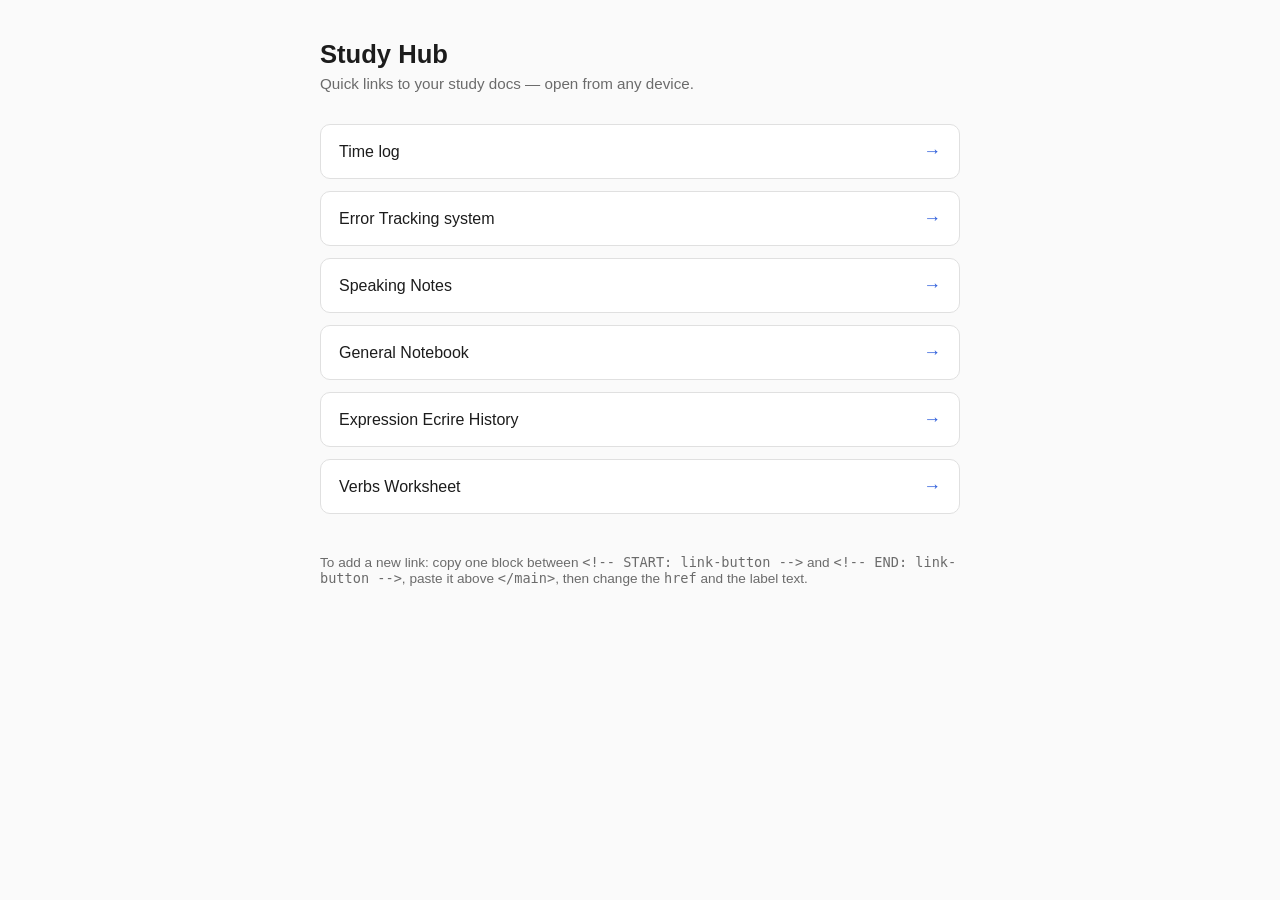
==== Links.html @ 3a4f553c "Add files via upload" ====
<!DOCTYPE html>
<html lang="en">
<head>
<meta charset="UTF-8">
<meta name="viewport" content="width=device-width, initial-scale=1.0">
<title>Study Hub</title>
<style>
  :root {
    --bg: #fafafa;
    --card-bg: #ffffff;
    --border: #e0e0e0;
    --text: #1c1c1c;
    --text-muted: #6b6b6b;
    --accent: #2f5fdb;
    --accent-hover: #24469f;
    --radius: 10px;
  }

  * { box-sizing: border-box; }

  body {
    margin: 0;
    background: var(--bg);
    color: var(--text);
    font-family: -apple-system, BlinkMacSystemFont, "Segoe UI", Roboto, Helvetica, Arial, sans-serif;
    padding: 40px 20px 80px;
  }

  header {
    max-width: 640px;
    margin: 0 auto 32px;
    text-align: left;
  }

  header h1 {
    font-size: 1.6rem;
    margin: 0 0 6px;
  }

  header p {
    margin: 0;
    color: var(--text-muted);
    font-size: 0.95rem;
  }

  main {
    max-width: 640px;
    margin: 0 auto;
    display: flex;
    flex-direction: column;
    gap: 12px;
  }

  /* ============================================
     LINK BUTTON — copy everything between the
     START/END comments to add a new link.
     Just change the href and the text.
     ============================================ */

  /* START: link-button */
  .file-btn {
    display: flex;
    align-items: center;
    justify-content: space-between;
    gap: 12px;
    padding: 16px 18px;
    background: var(--card-bg);
    border: 1px solid var(--border);
    border-radius: var(--radius);
    text-decoration: none;
    color: var(--text);
    font-size: 1rem;
    font-weight: 500;
    transition: border-color 0.15s ease, transform 0.1s ease;
  }

  .file-btn:hover {
    border-color: var(--accent);
    transform: translateY(-1px);
  }

  .file-btn:active {
    transform: translateY(0);
  }

  .file-btn .arrow {
    color: var(--accent);
    font-size: 1.1rem;
    flex-shrink: 0;
  }
  /* END: link-button */

  footer {
    max-width: 640px;
    margin: 40px auto 0;
    color: var(--text-muted);
    font-size: 0.85rem;
  }
</style>
</head>
<body>

  <header>
    <h1>Study Hub</h1>
    <p>Quick links to your study docs — open from any device.</p>
  </header>

  <main>

    <!-- START: link-button (copy this whole <a> block to add a new link) -->
    <a class="file-btn" href="https://docs.google.com/spreadsheets/d/1bsjlXAd9IN4_rnEcBz8uEVvwIu0K0Nazzkry-aAnC68/edit?usp=sharing" target="_blank" rel="noopener noreferrer">
      <span>Time log</span>
      <span class="arrow">→</span>
    </a>
    <!-- END: link-button -->

    <!-- START: link-button -->
    <a class="file-btn" href="https://docs.google.com/spreadsheets/d/1ML3syWqRnNUc1WbOiQWzSPsSvE8s-aNRAF5YRnyz3Ok/edit?usp=sharing" target="_blank" rel="noopener noreferrer">
      <span>Error Tracking system</span>
      <span class="arrow">→</span>
    </a>
    <!-- END: link-button -->

    <!-- START: link-button -->
    <a class="file-btn" href="https://docs.google.com/document/d/1WAkLx0dB2SmfoaRKuPxLn6gz0SkVdCajMEvuzJXay8I/edit?usp=sharing" target="_blank" rel="noopener noreferrer">
      <span>Speaking Notes</span>
      <span class="arrow">→</span>
    </a>
    <!-- END: link-button -->

    <!-- START: link-button -->
    <a class="file-btn" href="https://docs.google.com/document/d/1l1jjddjzZrQOkWmdF8CVRXTj4LADspP_vW8H8_zfq8Y/edit?usp=sharing" target="_blank" rel="noopener noreferrer">
      <span>General Notebook</span>
      <span class="arrow">→</span>
    </a>
    <!-- END: link-button -->

    <!-- START: link-button -->
    <a class="file-btn" href="https://docs.google.com/document/d/10eiZOYcNis-KoYvYH2RsZ4eMfRhXx_Hc5FQ0R927i9o/edit?tab=t.0#heading=h.3eqblquwgzrr" target="_blank" rel="noopener noreferrer">
      <span>Expression Ecrire History</span>
      <span class="arrow">→</span>
    </a>
    <!-- END: link-button -->

    <!-- START: link-button -->
    <a class="file-btn" href="https://docs.google.com/spreadsheets/d/1pZ3wCWgSWKbE2J_ujBySkijs5ByXEJYpXh5XDmjMndw/edit?usp=sharing" target="_blank" rel="noopener noreferrer">
      <span>Verbs Worksheet</span>
      <span class="arrow">→</span>
    </a>
    <!-- END: link-button -->

  </main>

  <footer>
    To add a new link: copy one block between <code>&lt;!-- START: link-button --&gt;</code> and <code>&lt;!-- END: link-button --&gt;</code>, paste it above <code>&lt;/main&gt;</code>, then change the <code>href</code> and the label text.
  </footer>

</body>
</html>
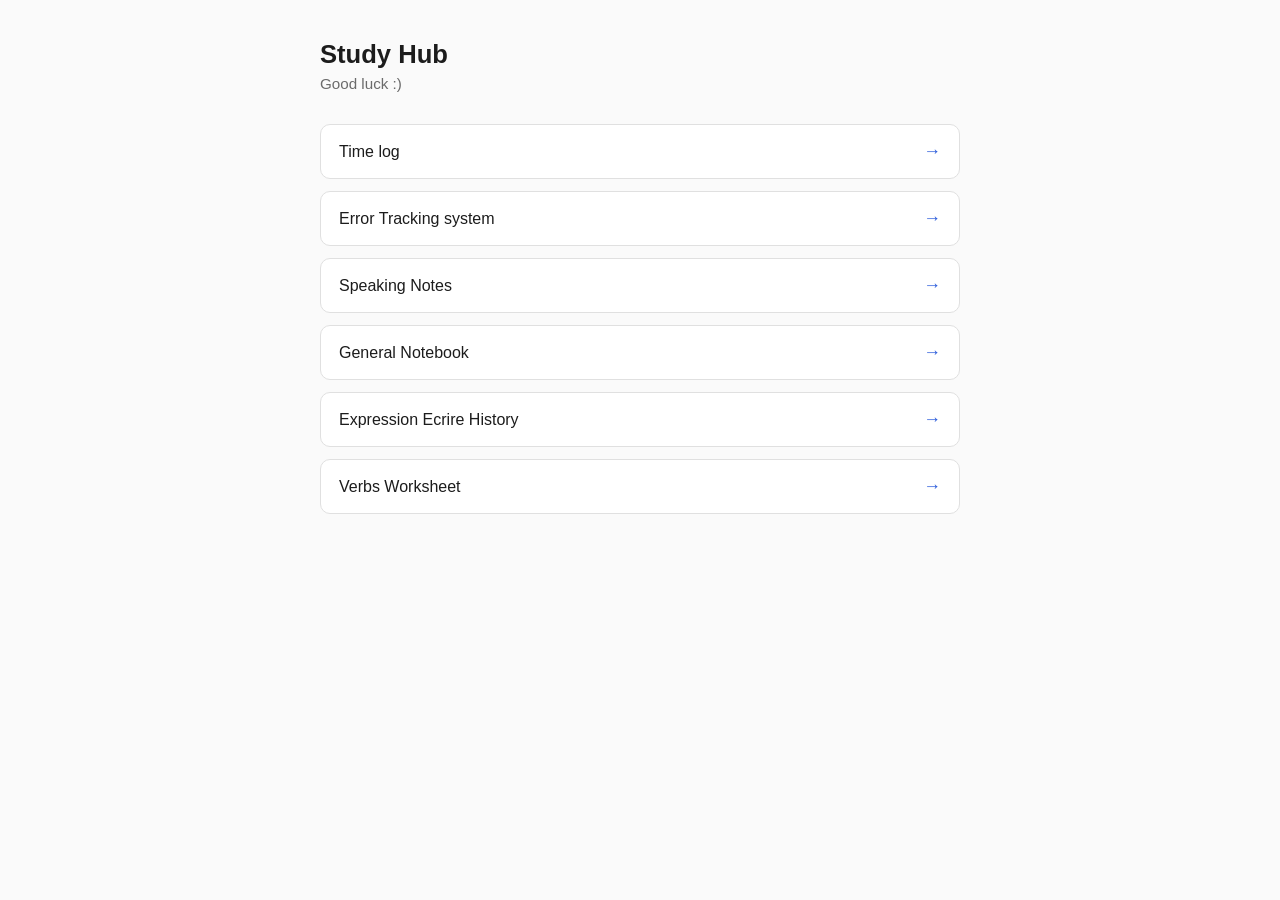
==== commit 103e2157: "Update Links.html" ====
--- a/Links.html
+++ b/Links.html
@@ -102,7 +102,7 @@
 
   <header>
     <h1>Study Hub</h1>
-    <p>Quick links to your study docs — open from any device.</p>
+    <p>Good luck :)</p>
   </header>
 
   <main>
@@ -152,7 +152,6 @@
   </main>
 
   <footer>
-    To add a new link: copy one block between <code>&lt;!-- START: link-button --&gt;</code> and <code>&lt;!-- END: link-button --&gt;</code>, paste it above <code>&lt;/main&gt;</code>, then change the <code>href</code> and the label text.
   </footer>
 
 </body>
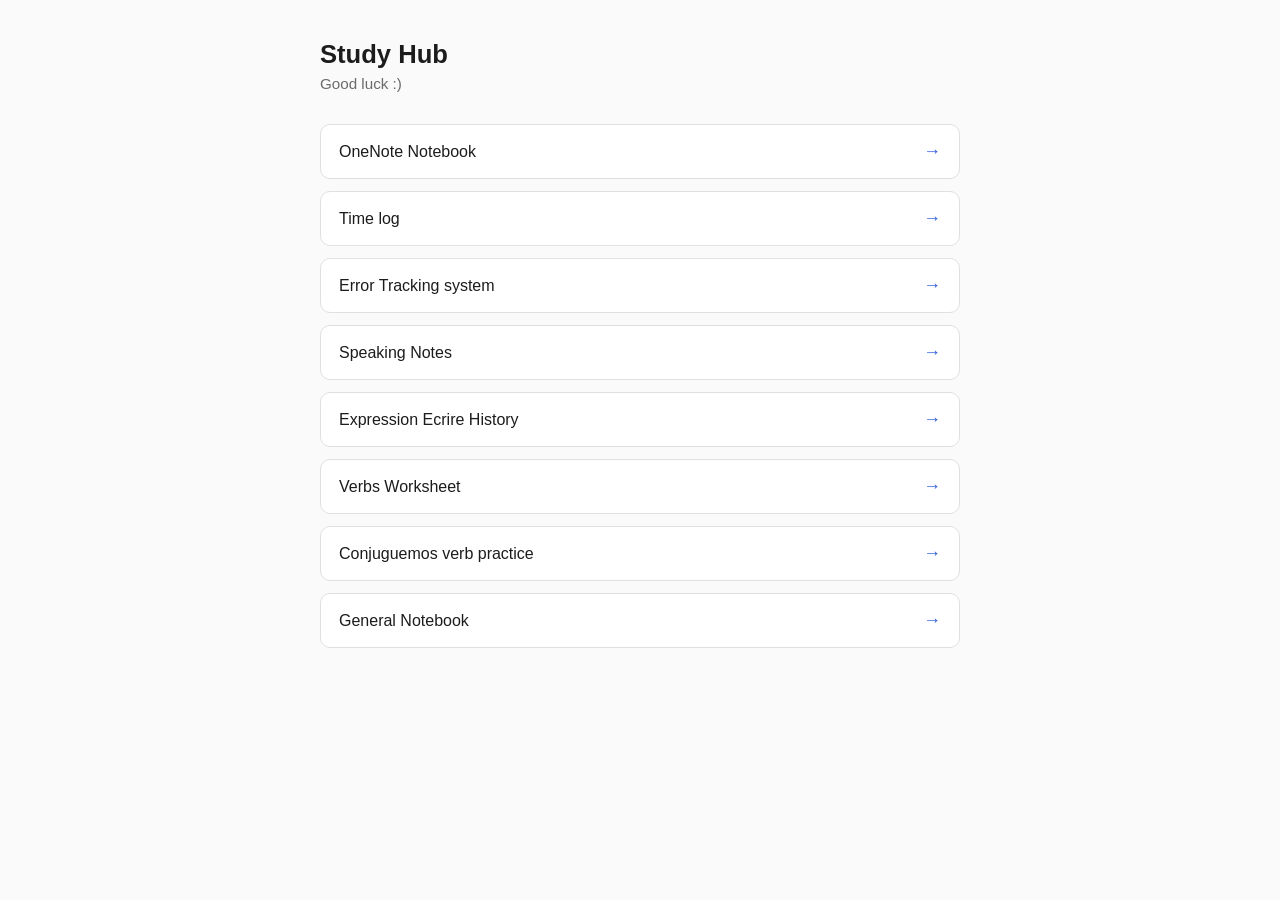
==== commit 759155e0: "Rename links.html to Links.html" ====
--- a/Links.html
+++ b/Links.html
@@ -51,11 +51,7 @@
     gap: 12px;
   }
 
-  /* ============================================
-     LINK BUTTON — copy everything between the
-     START/END comments to add a new link.
-     Just change the href and the text.
-     ============================================ */
+  /* Sudarshan fvwsfvbsfjb sudarshan  */
 
   /* START: link-button */
   .file-btn {
@@ -107,6 +103,13 @@
 
   <main>
 
+       <!-- START: link-button -->
+    <a class="file-btn" href="https://1drv.ms/o/c/1013facec91d6eb7/IgBE6cD_rYuySpuGmdpNJNyvAX6cRzN64WuXYN1sP42Pahs?e=SjZlLb" target="_blank" rel="noopener noreferrer">
+      <span>OneNote Notebook</span>
+      <span class="arrow">→</span>
+    </a>
+    <!-- END: link-button -->
+    
     <!-- START: link-button (copy this whole <a> block to add a new link) -->
     <a class="file-btn" href="https://docs.google.com/spreadsheets/d/1bsjlXAd9IN4_rnEcBz8uEVvwIu0K0Nazzkry-aAnC68/edit?usp=sharing" target="_blank" rel="noopener noreferrer">
       <span>Time log</span>
@@ -129,13 +132,6 @@
     <!-- END: link-button -->
 
     <!-- START: link-button -->
-    <a class="file-btn" href="https://docs.google.com/document/d/1l1jjddjzZrQOkWmdF8CVRXTj4LADspP_vW8H8_zfq8Y/edit?usp=sharing" target="_blank" rel="noopener noreferrer">
-      <span>General Notebook</span>
-      <span class="arrow">→</span>
-    </a>
-    <!-- END: link-button -->
-
-    <!-- START: link-button -->
     <a class="file-btn" href="https://docs.google.com/document/d/10eiZOYcNis-KoYvYH2RsZ4eMfRhXx_Hc5FQ0R927i9o/edit?tab=t.0#heading=h.3eqblquwgzrr" target="_blank" rel="noopener noreferrer">
       <span>Expression Ecrire History</span>
       <span class="arrow">→</span>
@@ -149,6 +145,20 @@
     </a>
     <!-- END: link-button -->
 
+      <!-- START: link-button -->
+    <a class="file-btn" href="https://conjuguemos.com/verb/1" target="_blank" rel="noopener noreferrer">
+      <span>Conjuguemos verb practice</span>
+      <span class="arrow">→</span>
+    </a>
+    <!-- END: link-button -->
+
+  <!-- START: link-button -->
+    <a class="file-btn" href="https://docs.google.com/document/d/1l1jjddjzZrQOkWmdF8CVRXTj4LADspP_vW8H8_zfq8Y/edit?usp=sharing" target="_blank" rel="noopener noreferrer">
+      <span>General Notebook</span>
+      <span class="arrow">→</span>
+    </a>
+    <!-- END: link-button -->
+
   </main>
 
   <footer>
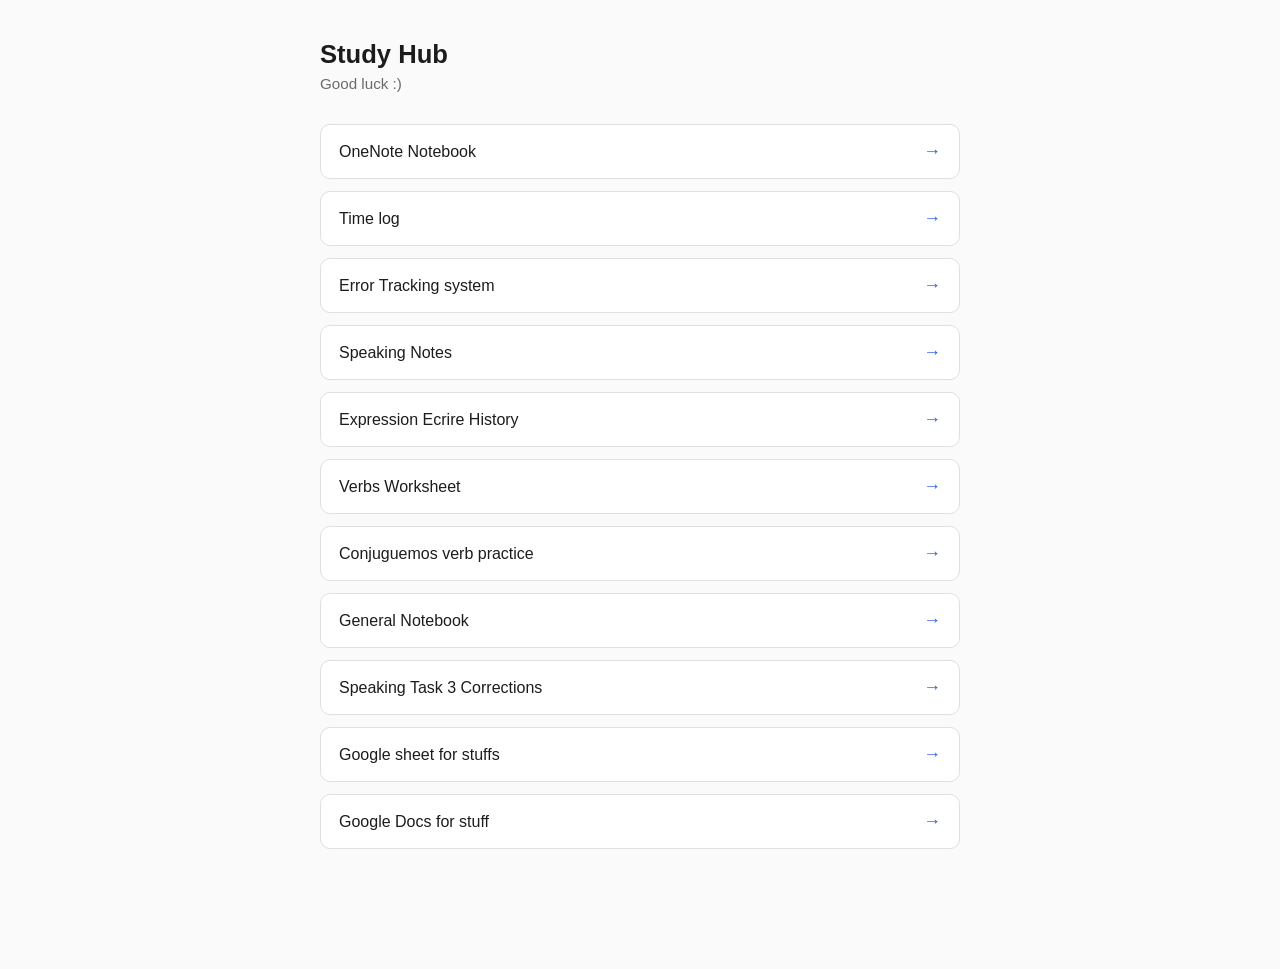
==== commit f5742647: "Update Links.html" ====
--- a/Links.html
+++ b/Links.html
@@ -159,6 +159,27 @@
     </a>
     <!-- END: link-button -->
 
+     <!-- START: link-button -->
+    <a class="file-btn" href="https://docs.google.com/document/d/1olqhlLT0rZIN8-7aaa54C612w5SEFH1rfXoXl4Ha-RA/edit?usp=sharing" target="_blank" rel="noopener noreferrer">
+      <span>Speaking Task 3 Corrections</span>
+      <span class="arrow">→</span>
+    </a>
+    <!-- END: link-button -->
+
+<!-- START: link-button -->
+    <a class="file-btn" href="https://docs.google.com/spreadsheets/d/1QtS4tb8uzjE_W02FNSGdUfw16x50Rkzf7xzzZ-nIBOA/edit?usp=sharing" target="_blank" rel="noopener noreferrer">
+      <span>Google sheet for stuffs</span>
+      <span class="arrow">→</span>
+    </a>
+    <!-- END: link-button -->
+<!-- START: link-button -->
+    <a class="file-btn" href="https://docs.google.com/document/d/1cTj4jVlyO1rDL7nusDv4aioeuWdMbWZBXHtJG26-Nbo/edit?usp=sharing" target="_blank" rel="noopener noreferrer">
+      <span>Google Docs for stuff</span>
+      <span class="arrow">→</span>
+    </a>
+    <!-- END: link-button -->
+    
+    
   </main>
 
   <footer>
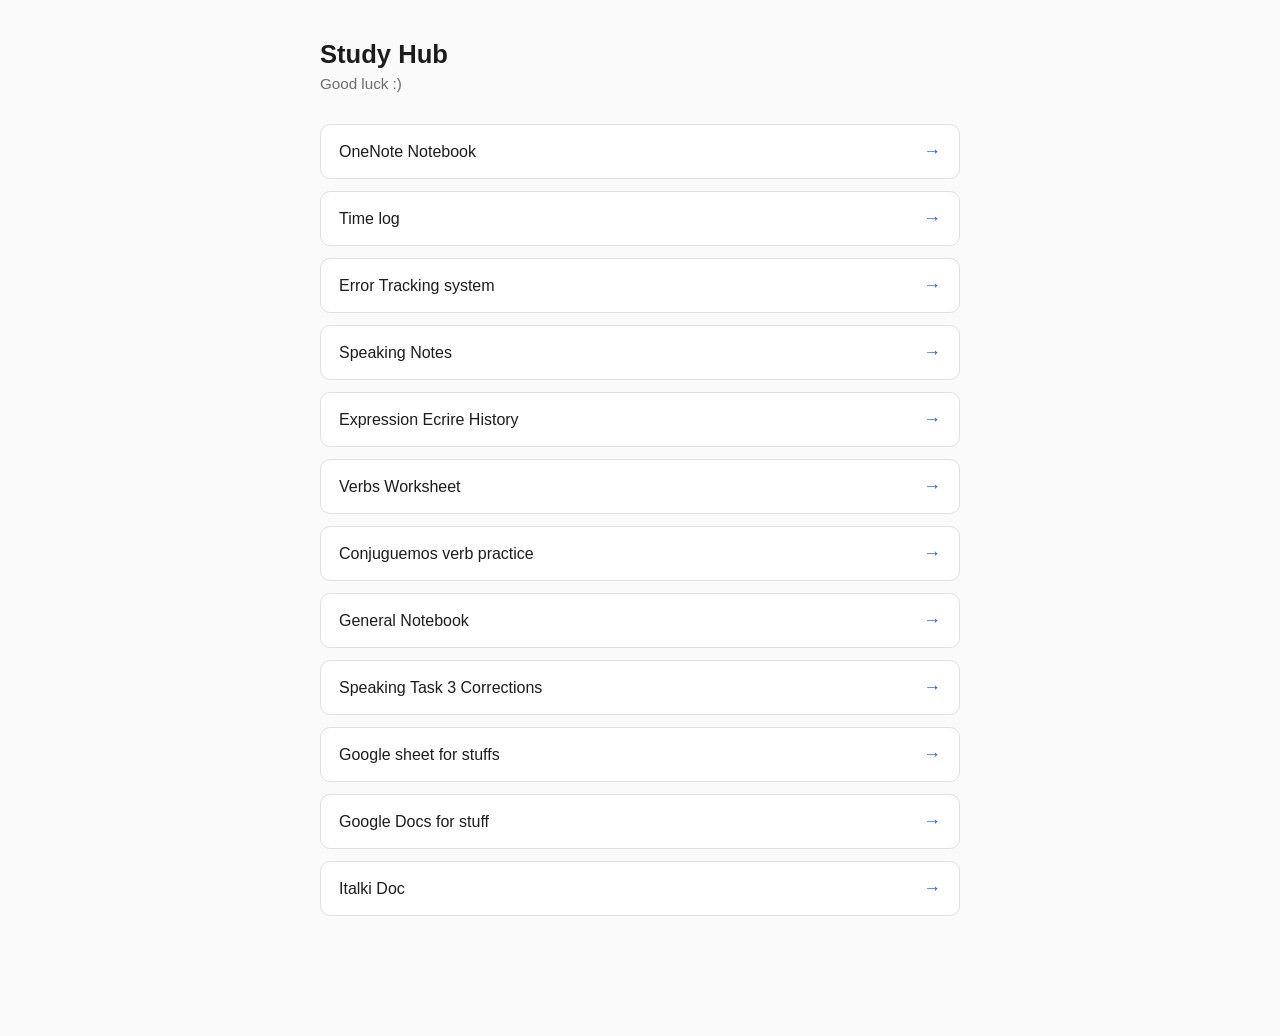
==== commit df89d026: "Update Links.html" ====
--- a/Links.html
+++ b/Links.html
@@ -178,6 +178,12 @@
       <span class="arrow">→</span>
     </a>
     <!-- END: link-button -->
+    <!-- START: link-button -->
+    <a class="file-btn" href="https://docs.google.com/document/d/1kKO-LE4L-ucE8iquqGlmEUSejrC8ZE_u_rHOoSF_dyI/edit?usp=drivesdk" target="_blank" rel="noopener noreferrer">
+      <span>Italki Doc</span>
+      <span class="arrow">→</span>
+    </a>
+    <!-- END: link-button -->
     
     
   </main>
